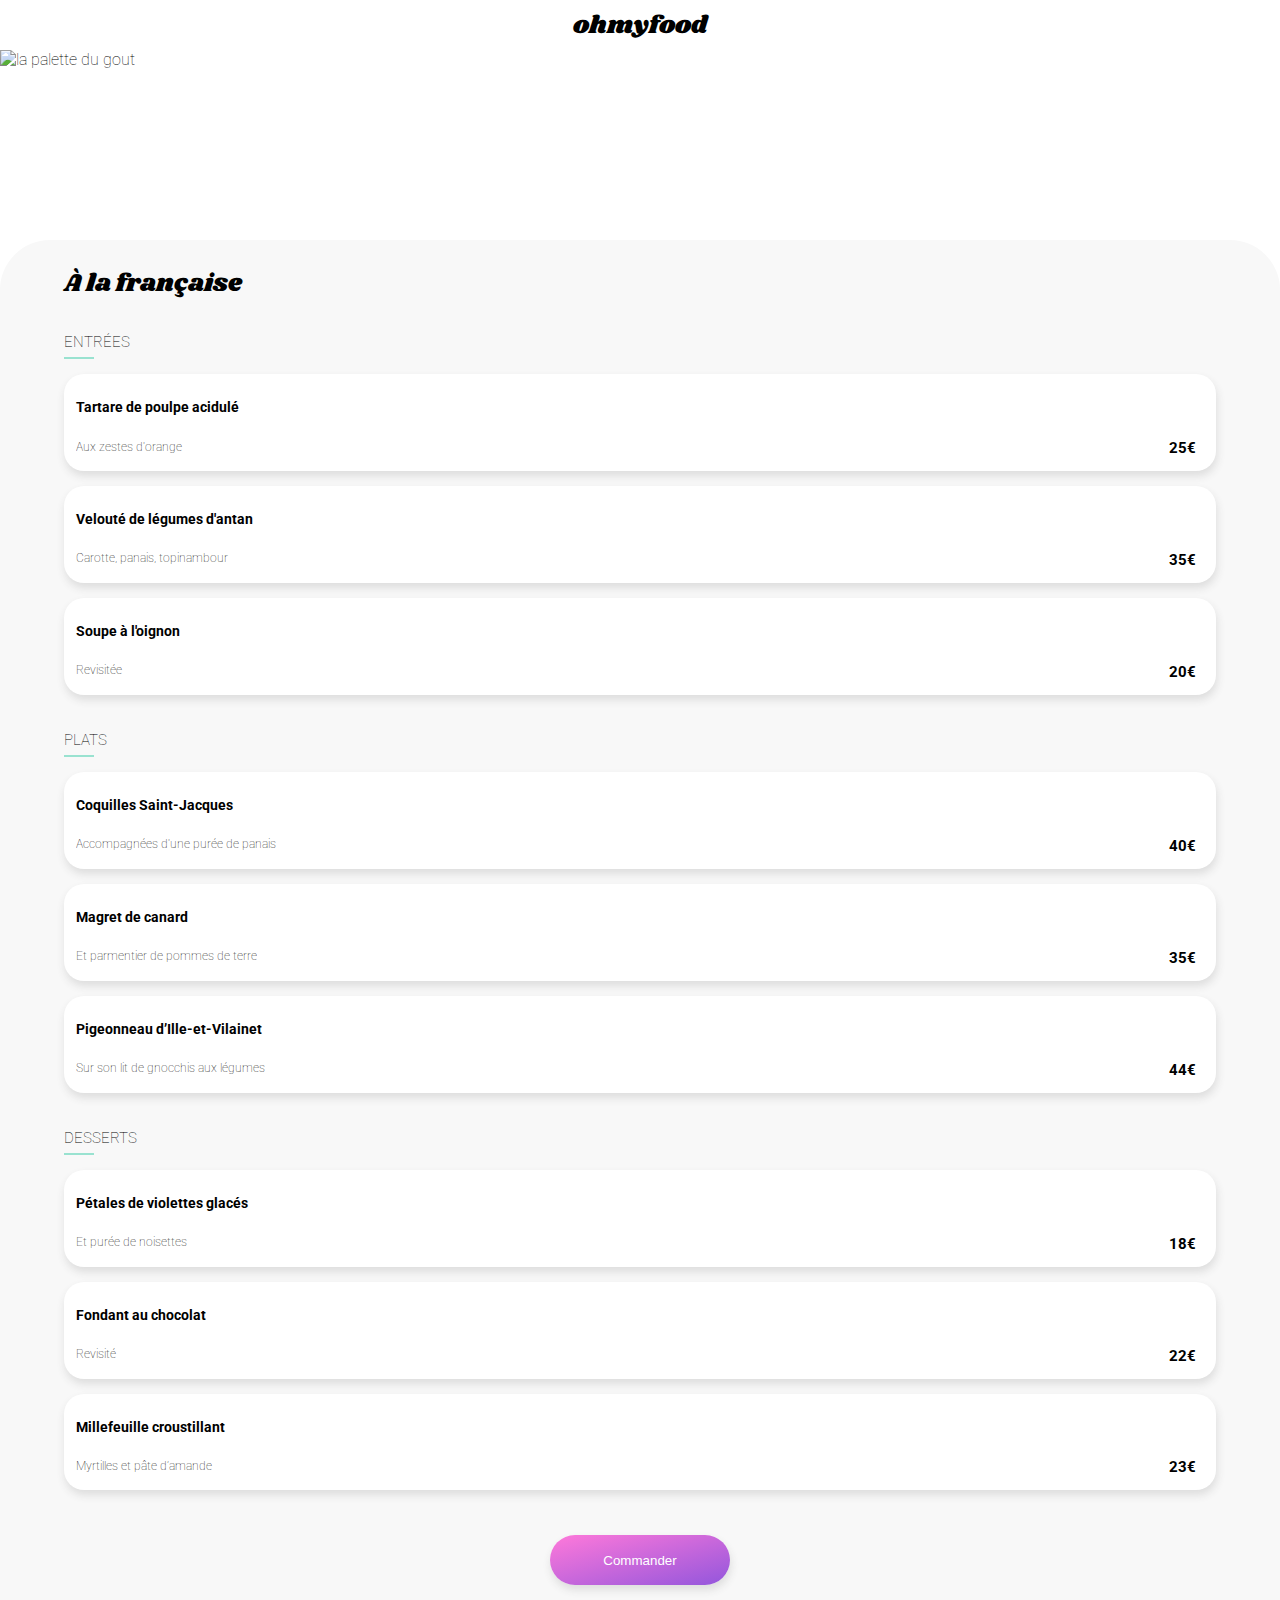
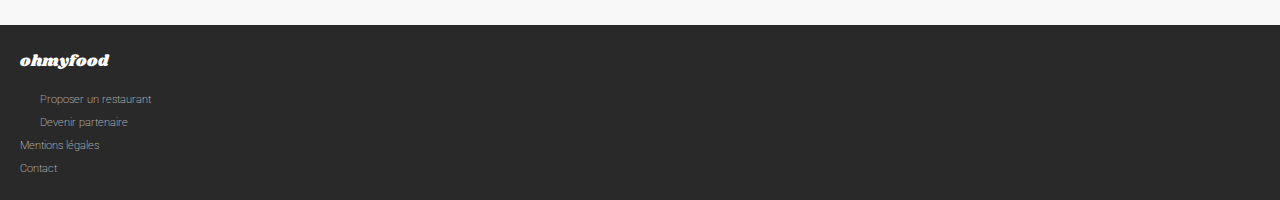
==== alafrancaise.html @ e363c024 "modif W3C" ====
<!DOCTYPE html>
<html lang="fr">
  <head>
    <meta charset="UTF-8" />
    <meta name="viewport" content="width=device-width, initial-scale=1.0" />
    <link rel="stylesheet" href="style.css" />
    <script
      src="https://kit.fontawesome.com/445b816b8a.js"
      crossorigin="anonymous"
    ></script>
    <title>À la française</title>
  </head>
  <body>
    <header>
      <a href="index.html"><i class="fas fa-arrow-left fa-lg"></i></a>
      <div class="logo"><p>ohmyfood</p></div>
    </header>

    <div class="imgAccueil">
      <img
        src="images/restaurants/toa-heftiba-DQKerTsQwi0-unsplash.jpg"
        alt="la palette du gout"
      />
    </div>

    <section id="menu">
      <div class="titreMenu">
        <p>À la française</p>
        <div class="coeurRestau">
          <i class="fas fa-heart"></i>
          <i class="far fa-heart"></i>
        </div>
      </div>
      <div class="bloc-menu">
        <div>
          <p>ENTRÉES</p>
          <div class="souligne"></div>
        </div>
        <div class="plats">
          <div class="titreDescriptif">
            <h5>Tartare de poulpe acidulé</h5>
            <p>Aux zestes d'orange</p>
          </div>
          <div class="prixDescriptif">
            <div class="prix">25€</div>
          </div>
          <div class="transitionOk">
            <i class="fas fa-check-circle fa-2x"></i>
          </div>
        </div>
        <div class="plats">
          <div class="titreDescriptif">
            <h5>Velouté de légumes d'antan</h5>
            <p>Carotte, panais, topinambour</p>
          </div>
          <div class="prixDescriptif">
            <div class="prix">35€</div>
          </div>
          <div class="transitionOk">
            <i class="fas fa-check-circle fa-2x"></i>
          </div>
        </div>
        <div class="plats">
          <div class="titreDescriptif">
            <h5>Soupe à l'oignon</h5>
            <p>Revisitée</p>
          </div>
          <div class="prixDescriptif">
            <div class="prix">20€</div>
          </div>
          <div class="transitionOk">
            <i class="fas fa-check-circle fa-2x"></i>
          </div>
        </div>
      </div>
      <div class="bloc-menu">
        <div>
          <p>PLATS</p>
          <div class="souligne"></div>
        </div>
        <div class="plats">
          <div class="titreDescriptif">
            <h5>Coquilles Saint-Jacques</h5>
            <p>Accompagnées d'une purée de panais</p>
          </div>

          <div class="prixDescriptif">
            <div class="prix">40€</div>
          </div>
          <div class="transitionOk">
            <i class="fas fa-check-circle fa-2x"></i>
          </div>
        </div>
        <div class="plats">
          <div class="titreDescriptif">
            <h5>Magret de canard</h5>
            <p>Et parmentier de pommes de terre</p>
          </div>
          <div class="prixDescriptif">
            <div class="prix">35€</div>
          </div>
          <div class="transitionOk">
            <i class="fas fa-check-circle fa-2x"></i>
          </div>
        </div>
        <div class="plats">
          <div class="titreDescriptif">
            <h5>Pigeonneau d’Ille-et-Vilainet</h5>
            <p>Sur son lit de gnocchis aux légumes</p>
          </div>
          <div class="prixDescriptif">
            <div class="prix">44€</div>
          </div>
          <div class="transitionOk">
            <i class="fas fa-check-circle fa-2x"></i>
          </div>
        </div>
      </div>
      <div class="bloc-menu">
        <div>
          <p>DESSERTS</p>
          <div class="souligne"></div>
        </div>
        <div class="plats">
          <div class="titreDescriptif">
            <h5>Pétales de violettes glacés</h5>
            <p>Et purée de noisettes</p>
          </div>
          <div class="prixDescriptif">
            <div class="prix">18€</div>
          </div>
          <div class="transitionOk">
            <i class="fas fa-check-circle fa-2x"></i>
          </div>
        </div>
        <div class="plats">
          <div class="titreDescriptif">
            <h5>Fondant au chocolat</h5>
            <p>Revisité</p>
          </div>
          <div class="prixDescriptif">
            <div class="prix">22€</div>
          </div>
          <div class="transitionOk">
            <i class="fas fa-check-circle fa-2x"></i>
          </div>
        </div>
        <div class="plats">
          <div class="titreDescriptif">
            <h5>Millefeuille croustillant</h5>
            <p>Myrtilles et pâte d’amande</p>
          </div>
          <div class="prixDescriptif">
            <div class="prix">23€</div>
          </div>
          <div class="transitionOk">
            <i class="fas fa-check-circle fa-2x"></i>
          </div>
        </div>
      </div>

      <input type="button" value="Commander" />
    </section>

    <footer id="footerMenu">
      <div class="logo"><p>ohmyfood</p></div>
      <div>
        <a href="">
          <i class="fas fa-utensils fa-xs"></i>
          <p>Proposer un restaurant</p>
        </a>
        <a href="">
          <i class="fas fa-hands-helping fa-xs"></i>
          <p>Devenir partenaire</p>
        </a>
        <a href="">
          <div><p>Mentions légales</p></div>
        </a>
        <a href="">
          <div>
            <a href="mailto:ohmyfood@contact.com"><p>Contact</p></a>
          </div>
        </a>
      </div>
    </footer>
  </body>
</html>
---- style.css ----
@import url("https://fonts.googleapis.com/css2?family=Roboto:wght@100;300;400;700&family=Shrikhand&display=swap");
body {
  font-family: "Roboto", sans-serif;
  font-weight: 100;
  margin: 0;
}

/* IMPORT .SCSS */
header {
  font-family: "Shrikhand", cursive;
  text-align: center;
  display: flex;
  justify-content: center;
  align-items: center;
}
header a {
  text-decoration: none;
  color: black;
  position: absolute;
  left: 20px;
}
header .logo {
  display: flex;
  justify-content: center;
  align-items: center;
  height: 50px;
  font-size: 25px;
}

footer {
  background-color: #292929;
  display: flex;
  flex-direction: column;
  padding: 20px 0px 20px 20px;
}
footer .logo {
  font-family: "Shrikhand", cursive;
  padding-bottom: 10px;
  color: white;
}
footer .logo p {
  font-size: 16px;
}
footer p {
  color: white;
  font-size: 11px;
  line-height: 1px;
}
footer a {
  display: flex;
  align-items: center;
  text-decoration: none;
  color: white;
}
footer a i {
  width: 20px;
  color: white;
}

@keyframes transition-load {
  0% {
    opacity: 0;
    transform: translate(0, 10px);
  }
  100% {
    opacity: 1;
  }
}
.imgAccueil img {
  position: absolute;
  width: 100%;
  height: 250px;
}

#menu {
  display: flex;
  flex-direction: column;
  align-items: center;
  background-color: #f8f8f8;
  border-top-left-radius: 50px;
  border-top-right-radius: 50px;
  position: relative;
  top: 190px;
  padding-bottom: 50px;
}
#menu .titreMenu {
  font-family: "Shrikhand", sans-serif;
  width: 90%;
  font-size: 25px;
  display: flex;
}
#menu .coeurRestau {
  position: absolute;
  right: 18%;
  top: 30px;
}
#menu .coeurRestau:hover .fas {
  transform-origin: bottom 100%;
  transition: transform 400ms ease-in-out;
  transform: scale(1);
}
#menu .coeurRestau .far {
  position: absolute;
}
#menu .coeurRestau .fas {
  position: absolute;
  transform: scale(0);
}
#menu .bloc-menu {
  width: 90%;
  margin-bottom: 15px;
}
#menu .bloc-menu .plats:nth-child(2) {
  animation: transition-load 0.8s;
}
#menu .bloc-menu .plats:nth-child(3) {
  animation: transition-load 1s;
}
#menu .bloc-menu .plats:nth-child(4) {
  animation: transition-load 2s;
}
#menu .bloc-menu .plats:nth-child(5) {
  animation: transition-load 3s;
}
#menu .bloc-menu p {
  font-size: 15px;
  line-height: 0;
}
#menu .bloc-menu .souligne {
  background-color: #99e2d0;
  width: 30px;
  height: 2px;
  margin-bottom: 15px;
}
#menu .bloc-menu .plats {
  display: flex;
  justify-content: space-between;
  background-color: white;
  border-radius: 20px;
  line-height: 0;
  padding: 2px 0px 5px 12px;
  margin-bottom: 15px;
  box-shadow: 1px 5px 8px 0px #dddddd;
  transform: rotate(0turn);
}
#menu .bloc-menu .plats:hover .transitionOk {
  transform-origin: right 100%;
  transition: transform 300ms ease-in-out;
  transform: scaleX(1);
}
#menu .bloc-menu .plats:hover .fa-check-circle {
  transform: rotate(2turn);
  transition: transform 400ms ease-in-out;
}
#menu .bloc-menu .plats:hover .prixDescriptif {
  transform: translate(-100px, 0);
  transition: transform 300ms ease-in-out;
}
#menu .bloc-menu .plats:hover .titreDescriptif {
  width: 50%;
}
#menu .bloc-menu .plats .titreDescriptif {
  transform: scaleX(1);
}
#menu .bloc-menu .plats .titreDescriptif h5 {
  font-size: 14px;
  line-height: 1.2;
  white-space: nowrap;
}
#menu .bloc-menu .plats .titreDescriptif p {
  font-size: 12px;
  line-height: 1.2;
  text-overflow: ellipsis;
  white-space: nowrap;
  overflow: hidden;
}
#menu .bloc-menu .plats .prixDescriptif {
  display: flex;
  justify-content: flex-end;
  align-items: flex-end;
  padding: 0px 20px 18px 0px;
  border-top-right-radius: 20px;
  border-bottom-right-radius: 20px;
}
#menu .bloc-menu .plats .prix {
  font-size: 15px;
  font-weight: bold;
}
#menu .bloc-menu .plats .transitionOk {
  background-color: #99e2d0;
  width: 30%;
  height: 100%;
  position: absolute;
  right: 0%;
  top: 0%;
  border-top-right-radius: 20px;
  border-bottom-right-radius: 20px;
  transform: scaleX(0);
}
#menu .bloc-menu .plats .fa-check-circle {
  color: white;
  display: flex;
  justify-content: center;
  align-items: center;
  width: 100%;
  height: 100%;
}
#menu input {
  border: none;
  outline: none;
  width: 180px;
  height: 50px;
  border-radius: 40px;
  color: white;
  margin-top: 15px;
  background: linear-gradient(to bottom right, #ff79da, #9356dc);
  box-shadow: 1px 5px 8px 0px #dddddd;
}

#footerMenu {
  position: relative;
  top: 180px;
}

.loader,
.loader:before,
.loader:after {
  border-radius: 50%;
  width: 2.5em;
  height: 2.5em;
  animation-fill-mode: both;
  animation: load7 1s infinite ease-in-out;
}

.loader {
  color: #99e2d0;
  font-size: 10px;
  margin: 100px auto;
  position: relative;
  text-indent: -9999em;
  transform: translateZ(0);
  animation-delay: -0.16s;
}

.loader:before,
.loader:after {
  content: "";
  position: absolute;
  top: 0;
}

.loader:before {
  left: -3.5em;
  animation-delay: -0.32s;
}

.loader:after {
  left: 3.5em;
}

@keyframes load7 {
  0%, 80%, 100% {
    box-shadow: 0 2.5em 0 -1.3em;
  }
  40% {
    box-shadow: 0 2.5em 0 0;
  }
}
/* LES VARIABLES */
/* LES MIXIN */
/* LES KEYFRAMES */
@keyframes accueilSpinner {
  0% {
    opacity: 1;
    transform: scale(1);
  }
  97% {
    opacity: 1;
    transform: scale(1);
  }
  100% {
    opacity: 0;
  }
}
@keyframes accueilBody {
  0% {
    opacity: 0;
    transform: scale(0);
  }
  99% {
    opacity: 0;
    transform: scale(0);
  }
  100% {
    opacity: 1;
  }
}
.loadingPage2 {
  animation: accueilBody 2s;
}

main {
  animation: accueilBody 2s;
}

.loadingPage {
  display: flex;
  justify-content: center;
  position: absolute;
  width: 100%;
  top: 20%;
  transform: scale(0);
  animation: accueilSpinner 2s;
}

#section_recherche .ville {
  display: flex;
  justify-content: center;
  background-color: #f3f3f3;
  padding: 5px;
  box-shadow: 0px 4px 3px -2px #c4c4c4 inset;
}
#section_recherche .ville input {
  border: none;
  background-color: #f3f3f3;
  outline: none;
}
#section_recherche .ville input::placeholder {
  color: #313131;
}
#section_recherche .explorer {
  background-color: #f8f8f8;
  display: flex;
  flex-direction: column;
  align-items: center;
  text-align: center;
  padding: 10px 0px 40px 0px;
}
#section_recherche .explorer p {
  width: 70%;
  font-size: 13px;
}
#section_recherche .explorer input {
  border: none;
  outline: none;
  width: 200px;
  height: 50px;
  border-radius: 30px;
  color: white;
  margin-top: 15px;
  background: linear-gradient(to bottom right, #ff79da, #9356dc);
  box-shadow: 1px 5px 8px 0px #dddddd;
}

nav {
  display: flex;
  flex-direction: column;
  align-items: center;
  width: 100%;
}
nav a {
  text-decoration: none;
  color: black;
  font-size: 17px;
  width: 60%;
}

#section_menu {
  display: flex;
  flex-direction: column;
  align-items: center;
  padding-bottom: 30px;
}
#section_menu a {
  width: 80%;
}
#section_menu a .menu {
  background-color: #f8f8f8;
  display: flex;
  align-items: center;
  border-radius: 20px;
  height: 60px;
  margin-bottom: 20px;
  font-weight: bold;
  box-shadow: 1px 5px 8px 0px #e4e4e4;
}
#section_menu a .menu:hover {
  background-color: #f7f2fc;
  box-shadow: 1px 5px 8px 0px #d1d1d1;
}
#section_menu a .menu:hover:hover i {
  color: #9356dc;
}
#section_menu a .menu .cercle {
  position: relative;
  right: 10px;
  display: flex;
  justify-content: center;
  align-items: center;
  background: #9356dc;
  color: white;
  font-size: 12px;
  border-radius: 50%;
  width: 20px;
  height: 20px;
  margin-right: 20px;
}
#section_menu a .menu .cercle p {
  font-size: 11px;
}
#section_menu a .menu i {
  width: 20px;
  color: #acacac;
  margin-right: 20px;
}

#section-restau {
  display: flex;
  flex-direction: column;
  align-items: center;
  background-color: #f8f8f8;
  padding-top: 15px;
  padding-bottom: 50px;
}

.bloc-restau {
  display: flex;
  flex-direction: column;
  width: 90%;
  border-radius: 15px;
  margin-bottom: 15px;
  box-shadow: 1px 5px 8px 0px #e4e4e4;
}
.bloc-restau a {
  text-decoration: none;
  color: black;
}
.bloc-restau .imgRestau {
  position: relative;
  width: 100%;
  height: 180px;
  overflow: hidden;
}
.bloc-restau .imgRestau img {
  width: 105%;
  height: 105%;
  border-top-left-radius: 15px;
  border-top-right-radius: 15px;
}
.bloc-restau .imgRestau .nouveau {
  background-color: #99e2d0;
  text-align: center;
  font-size: 11px;
  width: 50px;
  padding: 1px;
  position: absolute;
  right: 4%;
  top: 8%;
}
.bloc-restau .infoRestau {
  display: inline-block;
  position: relative;
  padding-bottom: 5px;
  line-height: 0px;
}
.bloc-restau .infoRestau .titreRestau {
  width: 80%;
}
.bloc-restau .infoRestau p {
  font-size: 14px;
  margin-left: 10px;
}
.bloc-restau .infoRestau h6 {
  font-weight: bold;
  font-size: 14px;
  margin-left: 10px;
}
.bloc-restau .infoRestau .coeurRestau {
  position: absolute;
  right: 8%;
  top: 40%;
}
.bloc-restau .infoRestau .coeurRestau:hover .fas {
  transform-origin: bottom 100%;
  transition: transform 400ms ease-in-out;
  transform: scale(1);
}
.bloc-restau .infoRestau .coeurRestau .far {
  position: absolute;
}
.bloc-restau .infoRestau .coeurRestau .fas {
  position: absolute;
  transform: scale(0);
}

@media screen and (max-width: 460px) {
  h4 {
    width: 90%;
    text-align: left;
  }

  .explorer h4 {
    text-align: center;
  }
}

/*# sourceMappingURL=style.css.map */
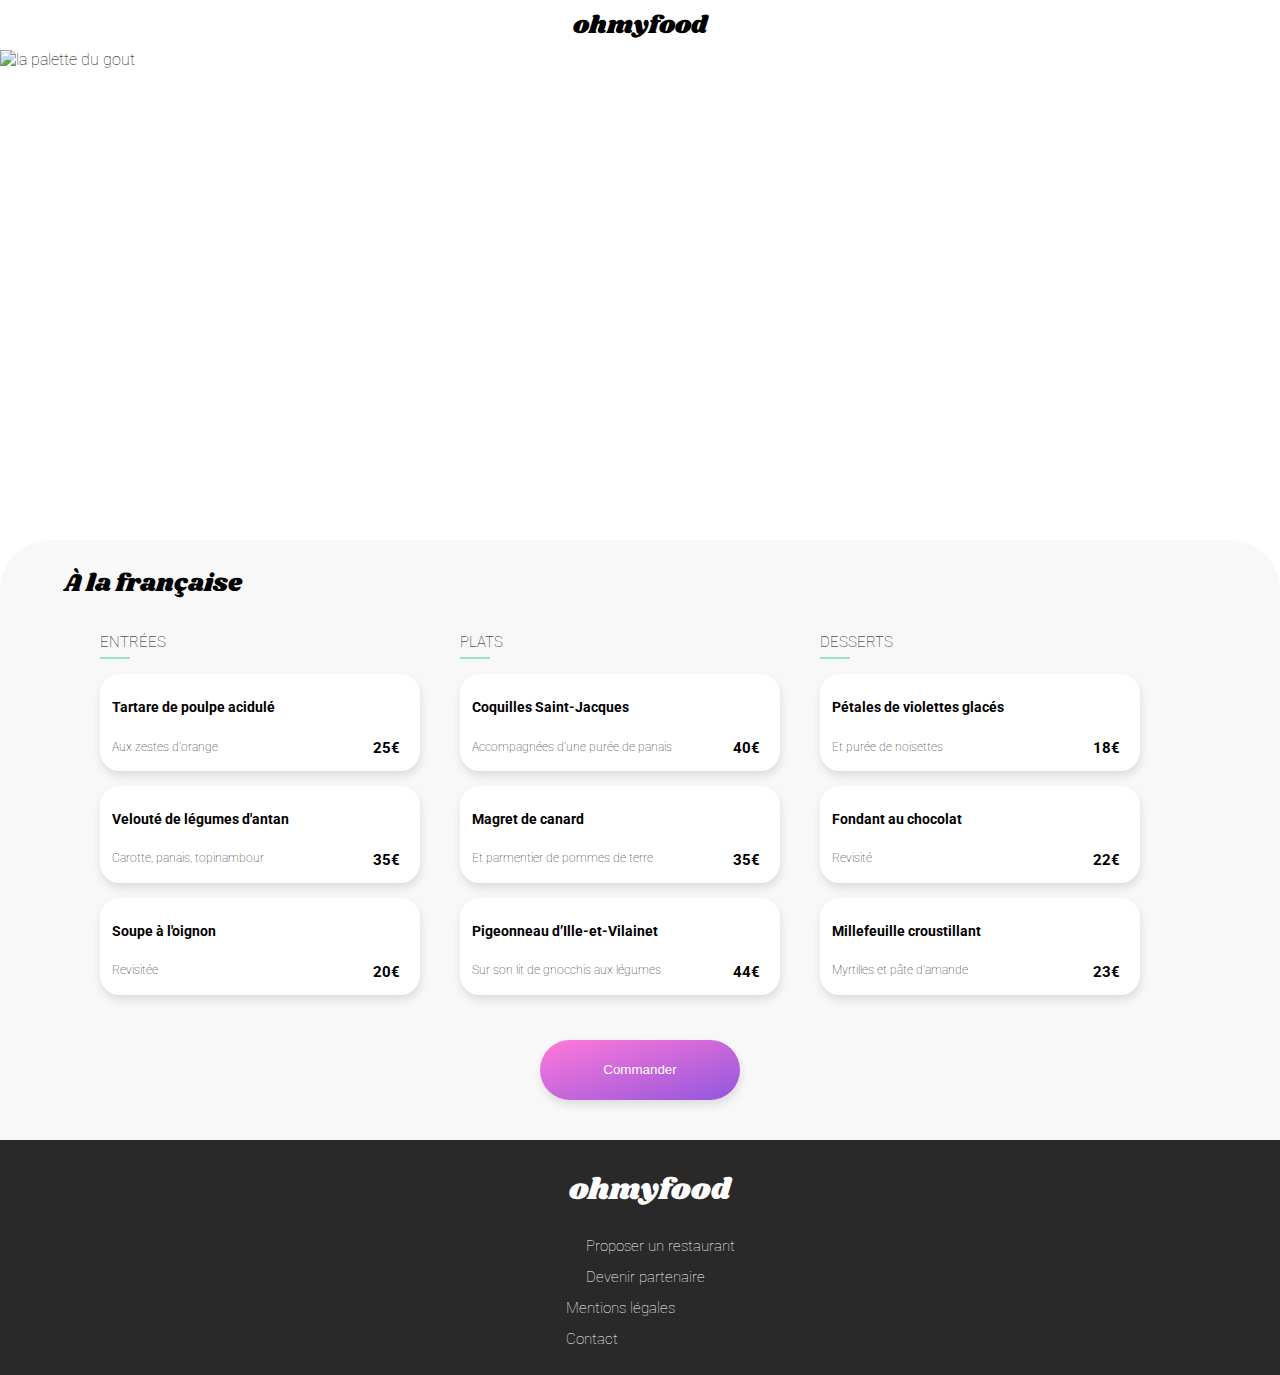
==== commit 6718f3ef: "Soutenance Fin" ====
--- a/alafrancaise.html
+++ b/alafrancaise.html
@@ -4,10 +4,7 @@
     <meta charset="UTF-8" />
     <meta name="viewport" content="width=device-width, initial-scale=1.0" />
     <link rel="stylesheet" href="style.css" />
-    <script
-      src="https://kit.fontawesome.com/445b816b8a.js"
-      crossorigin="anonymous"
-    ></script>
+    <link rel="stylesheet" href="https://use.fontawesome.com/releases/v5.3.1/css/all.css" integrity="sha384-mzrmE5qonljUremFsqc01SB46JvROS7bZs3IO2EmfFsd15uHvIt+Y8vEf7N7fWAU" crossorigin="anonymous">
     <title>À la française</title>
   </head>
   <body>
@@ -158,8 +155,9 @@
           </div>
         </div>
       </div>
-
-      <input type="button" value="Commander" />
+      <div class="btnCmd">
+        <input type="button" value="Commander" />
+      </div>
     </section>
 
     <footer id="footerMenu">
--- a/style.css
+++ b/style.css
@@ -7,8 +7,7 @@
 
 /* IMPORT .SCSS */
 header {
-  font-family: "Shrikhand", cursive;
-  text-align: center;
+  font-family: "Shrikhand", serif;
   display: flex;
   justify-content: center;
   align-items: center;
@@ -34,7 +33,7 @@
   padding: 20px 0px 20px 20px;
 }
 footer .logo {
-  font-family: "Shrikhand", cursive;
+  font-family: "Shrikhand", serif;
   padding-bottom: 10px;
   color: white;
 }
@@ -57,6 +56,32 @@
   color: white;
 }
 
+@media all and (min-width: 426px) and (max-width: 768px) {
+  footer {
+    align-items: center;
+  }
+  footer .logo p {
+    font-size: 30px;
+  }
+  footer p {
+    color: white;
+    font-size: 15px;
+    line-height: 1px;
+  }
+}
+@media all and (min-width: 769px) and (max-width: 1440px) {
+  footer {
+    align-items: center;
+  }
+  footer .logo p {
+    font-size: 30px;
+  }
+  footer p {
+    color: white;
+    font-size: 15px;
+    line-height: 1px;
+  }
+}
 @keyframes transition-load {
   0% {
     opacity: 0;
@@ -84,19 +109,21 @@
   padding-bottom: 50px;
 }
 #menu .titreMenu {
+  justify-content: space-between;
   font-family: "Shrikhand", sans-serif;
   width: 90%;
   font-size: 25px;
   display: flex;
 }
 #menu .coeurRestau {
-  position: absolute;
-  right: 18%;
-  top: 30px;
+  display: flex;
+  align-items: center;
+  justify-content: center;
+  width: 10%;
 }
 #menu .coeurRestau:hover .fas {
-  transform-origin: bottom 100%;
-  transition: transform 400ms ease-in-out;
+  transform-origin: bottom;
+  transition: transform 400ms;
   transform: scale(1);
 }
 #menu .coeurRestau .far {
@@ -134,7 +161,6 @@
 }
 #menu .bloc-menu .plats {
   display: flex;
-  justify-content: space-between;
   background-color: white;
   border-radius: 20px;
   line-height: 0;
@@ -152,14 +178,11 @@
   transform: rotate(2turn);
   transition: transform 400ms ease-in-out;
 }
-#menu .bloc-menu .plats:hover .prixDescriptif {
-  transform: translate(-100px, 0);
-  transition: transform 300ms ease-in-out;
-}
 #menu .bloc-menu .plats:hover .titreDescriptif {
   width: 50%;
 }
 #menu .bloc-menu .plats .titreDescriptif {
+  width: 100%;
   transform: scaleX(1);
 }
 #menu .bloc-menu .plats .titreDescriptif h5 {
@@ -179,8 +202,6 @@
   justify-content: flex-end;
   align-items: flex-end;
   padding: 0px 20px 18px 0px;
-  border-top-right-radius: 20px;
-  border-bottom-right-radius: 20px;
 }
 #menu .bloc-menu .plats .prix {
   font-size: 15px;
@@ -188,7 +209,7 @@
 }
 #menu .bloc-menu .plats .transitionOk {
   background-color: #99e2d0;
-  width: 30%;
+  width: 35%;
   height: 100%;
   position: absolute;
   right: 0%;
@@ -208,8 +229,8 @@
 #menu input {
   border: none;
   outline: none;
-  width: 180px;
-  height: 50px;
+  width: 200px;
+  height: 60px;
   border-radius: 40px;
   color: white;
   margin-top: 15px;
@@ -222,6 +243,47 @@
   top: 180px;
 }
 
+@media all and (min-width: 426px) and (max-width: 768px) {
+  .imgAccueil img {
+    height: 300px;
+  }
+
+  #menu {
+    top: 240px;
+  }
+
+  #footerMenu {
+    top: 230px;
+  }
+}
+@media all and (min-width: 769px) {
+  .imgAccueil img {
+    height: 600px;
+  }
+
+  #menu {
+    justify-content: center;
+    flex-direction: row;
+    flex-wrap: wrap;
+    top: 490px;
+  }
+  #menu .titreMenu {
+    justify-content: flex-start;
+  }
+  #menu .bloc-menu {
+    width: 25%;
+    margin-right: 40px;
+  }
+  #menu .btnCmd {
+    display: flex;
+    justify-content: center;
+    width: 100%;
+  }
+
+  #footerMenu {
+    top: 480px;
+  }
+}
 .loader,
 .loader:before,
 .loader:after {
@@ -233,7 +295,7 @@
 }
 
 .loader {
-  color: #99e2d0;
+  color: #9356dc;
   font-size: 10px;
   margin: 100px auto;
   position: relative;
@@ -271,36 +333,29 @@
 /* LES KEYFRAMES */
 @keyframes accueilSpinner {
   0% {
-    opacity: 1;
     transform: scale(1);
   }
   97% {
-    opacity: 1;
     transform: scale(1);
   }
   100% {
-    opacity: 0;
+    transform: scale(0);
   }
 }
 @keyframes accueilBody {
   0% {
-    opacity: 0;
     transform: scale(0);
   }
   99% {
-    opacity: 0;
     transform: scale(0);
   }
   100% {
-    opacity: 1;
-  }
-}
-.loadingPage2 {
+    transform: scale(1);
+  }
+}
+.corpsSite {
   animation: accueilBody 2s;
-}
-
-main {
-  animation: accueilBody 2s;
+  transform: scale(1);
 }
 
 .loadingPage {
@@ -308,7 +363,7 @@
   justify-content: center;
   position: absolute;
   width: 100%;
-  top: 20%;
+  top: 10%;
   transform: scale(0);
   animation: accueilSpinner 2s;
 }
@@ -439,11 +494,10 @@
   position: relative;
   width: 100%;
   height: 180px;
-  overflow: hidden;
 }
 .bloc-restau .imgRestau img {
-  width: 105%;
-  height: 105%;
+  width: 100%;
+  height: 100%;
   border-top-left-radius: 15px;
   border-top-right-radius: 15px;
 }
@@ -481,8 +535,8 @@
   top: 40%;
 }
 .bloc-restau .infoRestau .coeurRestau:hover .fas {
-  transform-origin: bottom 100%;
-  transition: transform 400ms ease-in-out;
+  transform-origin: bottom;
+  transition: transform 400ms;
   transform: scale(1);
 }
 .bloc-restau .infoRestau .coeurRestau .far {
@@ -493,7 +547,7 @@
   transform: scale(0);
 }
 
-@media screen and (max-width: 460px) {
+@media all and (max-width: 425px) {
   h4 {
     width: 90%;
     text-align: left;
@@ -503,5 +557,49 @@
     text-align: center;
   }
 }
+@media all and (min-width: 426px) and (max-width: 768px) {
+  #section_menu a {
+    width: 40%;
+  }
+
+  #section-restau {
+    justify-content: center;
+    flex-direction: row;
+    flex-wrap: wrap;
+  }
+  #section-restau h4 {
+    width: 100%;
+    text-align: center;
+  }
+  #section-restau .bloc-restau {
+    width: 40%;
+    margin-right: 30px;
+  }
+  #section-restau .bloc-restau .coeurRestau {
+    right: 11%;
+  }
+}
+@media all and (min-width: 769px) {
+  #section_menu a {
+    width: 30%;
+  }
+
+  #section-restau {
+    flex-direction: row;
+    flex-wrap: wrap;
+    justify-content: center;
+  }
+  #section-restau h4 {
+    width: 100%;
+    text-align: center;
+  }
+  #section-restau .bloc-restau {
+    width: 20%;
+    margin-right: 30px;
+  }
+  #section-restau .bloc-restau .coeurRestau {
+    right: 11%;
+  }
+}
 
 /*# sourceMappingURL=style.css.map */
